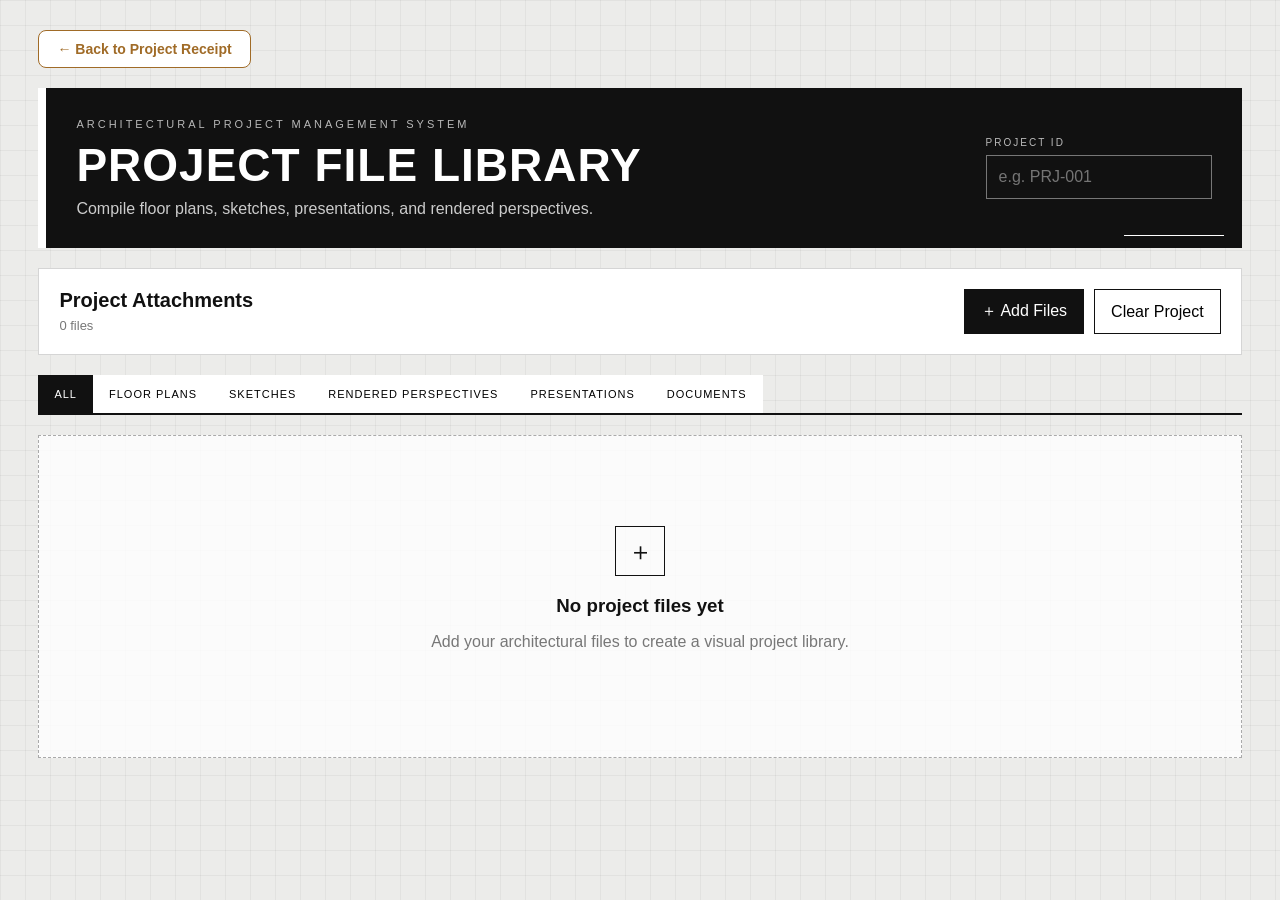
==== project-files.html @ c6e7aed9 "Add files via upload" ====
<!DOCTYPE html>
<html lang="en">
<head>
    <meta charset="UTF-8">
    <meta name="viewport" content="width=device-width, initial-scale=1.0">
    <title>Architectural Project File Viewer</title>
    <link rel="stylesheet" href="project-files.css">
</head>
<body>

<div class="app">

    <!-- BACK TO PROJECT RECEIPT -->
    <button
        type="button"
        class="back-btn"
        onclick="goToProjectReceipt()"
    >
        ← Back to Project Receipt
    </button>

    <header class="topbar">
        <div>
            <div class="eyebrow">ARCHITECTURAL PROJECT MANAGEMENT SYSTEM</div>
            <h1>PROJECT FILE LIBRARY</h1>
            <p>Compile floor plans, sketches, presentations, and rendered perspectives.</p>
        </div>

        <div class="project-box">
            <label>PROJECT ID</label>
            <input id="projectId" type="text" placeholder="e.g. PRJ-001">
        </div>
    </header>

    <section class="toolbar">
        <div>
            <h2>Project Attachments</h2>
            <span id="fileCount">0 files</span>
        </div>
        <div class="toolbar-actions">
            <label class="upload-btn" for="fileInput">＋ Add Files</label>
            <input id="fileInput" type="file"
                   accept=".jpg,.jpeg,.png,.webp,.gif,.pdf,.ppt,.pptx,.doc,.docx"
                   multiple>
            <button id="clearAll" class="danger-btn" type="button">Clear Project</button>
        </div>
    </section>

    <section class="category-bar">
        <button class="filter active" data-filter="all">ALL</button>
        <button class="filter" data-filter="floor-plan">FLOOR PLANS</button>
        <button class="filter" data-filter="sketch">SKETCHES</button>
        <button class="filter" data-filter="rendered">RENDERED PERSPECTIVES</button>
        <button class="filter" data-filter="presentation">PRESENTATIONS</button>
        <button class="filter" data-filter="document">DOCUMENTS</button>
    </section>

    <main>
        <div id="emptyState" class="empty">
            <div class="empty-icon">＋</div>
            <h3>No project files yet</h3>
            <p>Add your architectural files to create a visual project library.</p>
        </div>

        <div id="fileGrid" class="file-grid"></div>
    </main>
</div>

<!-- Viewer -->
<div id="viewer" class="viewer" aria-hidden="true">
    <button id="closeViewer" class="viewer-close" type="button">×</button>

    <div class="viewer-content">
        <div class="viewer-head">
            <div>
                <span id="viewerCategory" class="viewer-category"></span>
                <h2 id="viewerTitle"></h2>
                <small id="viewerInfo"></small>
            </div>
            <div class="viewer-actions">
                <button id="prevFile" type="button">‹</button>
                <span id="viewerPosition">1 / 1</span>
                <button id="nextFile" type="button">›</button>
                <button id="downloadFile" type="button">Download</button>
            </div>
        </div>

        <div id="viewerStage" class="viewer-stage"></div>
    </div>
</div>

<script src="project-files.js"></script>
</body>
</html>
---- project-files.css ----
* {
    box-sizing: border-box;
}

:root {
    --black: #111;
    --dark: #202020;
    --gray: #777;
    --line: #d5d5d5;
    --paper: #fff;
    --background: #ececea;
}

body {
    margin: 0;
    font-family: Arial, Helvetica, sans-serif;
    color: var(--black);
    background:
        linear-gradient(rgba(0,0,0,.045) 1px, transparent 1px),
        linear-gradient(90deg, rgba(0,0,0,.045) 1px, transparent 1px),
        var(--background);
    background-size: 25px 25px;
}
.back-btn {
    display: inline-flex;
    align-items: center;
    gap: 8px;
    margin-bottom: 20px;
    padding: 10px 18px;
    border: 1px solid #a06b27;
    border-radius: 8px;
    background: #ffffff;
    color: #a06b27;
    font-size: 14px;
    font-weight: 600;
    cursor: pointer;
    transition: 0.2s ease;
}

.back-btn:hover {
    background: #a06b27;
    color: #ffffff;
    transform: translateX(-2px);
}

body.viewer-open {
    overflow: hidden;
}

button,
input {
    font: inherit;
}

.app {
    width: min(1400px, 94%);
    margin: 30px auto 60px;
}

.topbar {
    background: var(--black);
    color: white;
    padding: 30px;
    display: flex;
    justify-content: space-between;
    gap: 30px;
    border-left: 8px solid white;
    position: relative;
}

.topbar::after {
    content: "";
    position: absolute;
    right: 18px;
    bottom: 12px;
    width: 100px;
    height: 1px;
    background: white;
}

.eyebrow {
    font-size: 11px;
    letter-spacing: 3px;
    opacity: .7;
}

h1 {
    margin: 8px 0;
    font-size: clamp(25px, 4vw, 46px);
    letter-spacing: 1px;
}

.topbar p {
    margin: 0;
    color: #ccc;
}

.project-box {
    min-width: 210px;
    align-self: center;
}

.project-box label {
    display: block;
    font-size: 10px;
    letter-spacing: 2px;
    margin-bottom: 7px;
    color: #bbb;
}

.project-box input {
    width: 100%;
    padding: 12px;
    background: transparent;
    color: white;
    border: 1px solid #777;
    outline: none;
}

.toolbar {
    margin-top: 20px;
    background: white;
    border: 1px solid var(--line);
    padding: 20px;
    display: flex;
    align-items: center;
    justify-content: space-between;
    gap: 20px;
}

.toolbar h2 {
    margin: 0 0 4px;
    font-size: 20px;
}

.toolbar span {
    color: var(--gray);
    font-size: 13px;
}

.toolbar-actions {
    display: flex;
    gap: 10px;
    flex-wrap: wrap;
}

.upload-btn,
.toolbar button {
    border: 1px solid var(--black);
    padding: 11px 16px;
    cursor: pointer;
    background: white;
}

.upload-btn {
    background: var(--black);
    color: white;
}

.upload-btn:hover {
    background: #444;
}

#fileInput {
    display: none;
}

.danger-btn:hover {
    background: #eee;
}

.category-bar {
    display: flex;
    gap: 0;
    margin: 20px 0;
    overflow-x: auto;
    border-bottom: 2px solid var(--black);
}

.filter {
    border: 0;
    background: white;
    padding: 13px 16px;
    cursor: pointer;
    white-space: nowrap;
    font-size: 11px;
    letter-spacing: 1px;
}

.filter.active,
.filter:hover {
    background: var(--black);
    color: white;
}

.file-grid {
    display: grid;
    grid-template-columns: repeat(auto-fill, minmax(245px, 1fr));
    gap: 18px;
}

.file-card {
    background: white;
    border: 1px solid var(--line);
    min-width: 0;
}

.preview {
    height: 185px;
    background:
        linear-gradient(45deg, #f5f5f5 25%, transparent 25%),
        linear-gradient(-45deg, #f5f5f5 25%, transparent 25%),
        #e8e8e8;
    background-size: 22px 22px;
    background-position: 0 0, 11px 11px;
    display: flex;
    align-items: center;
    justify-content: center;
    overflow: hidden;
    cursor: pointer;
    position: relative;
}

.preview img {
    width: 100%;
    height: 100%;
    object-fit: cover;
}

.file-type {
    font-size: 36px;
    font-weight: 800;
    border: 3px solid var(--black);
    padding: 12px;
    background: white;
}

.file-card-body {
    padding: 14px;
}

.file-category {
    display: inline-block;
    font-size: 9px;
    letter-spacing: 1.5px;
    border-bottom: 1px solid var(--black);
    padding-bottom: 3px;
    margin-bottom: 8px;
}

.file-name {
    margin: 0;
    font-size: 14px;
    line-height: 1.35;
    word-break: break-word;
}

.file-meta {
    color: var(--gray);
    font-size: 11px;
    margin-top: 6px;
}

.card-actions {
    display: flex;
    gap: 7px;
    margin-top: 13px;
}

.card-actions button {
    flex: 1;
    padding: 8px;
    border: 1px solid var(--black);
    background: white;
    cursor: pointer;
    font-size: 10px;
    letter-spacing: 1px;
}

.card-actions button:first-child {
    background: var(--black);
    color: white;
}

.card-actions button:hover {
    opacity: .75;
}

.empty {
    text-align: center;
    padding: 90px 20px;
    background: rgba(255,255,255,.8);
    border: 1px dashed #aaa;
}

.empty-icon {
    width: 50px;
    height: 50px;
    margin: auto;
    border: 1px solid var(--black);
    display: grid;
    place-items: center;
    font-size: 25px;
}

.empty h3 {
    margin-bottom: 5px;
}

.empty p {
    color: var(--gray);
}

/* Viewer */
.viewer {
    display: none;
    position: fixed;
    inset: 0;
    z-index: 1000;
    background: rgba(10,10,10,.96);
    color: white;
    padding: 25px;
}

.viewer.show {
    display: block;
}

.viewer-close {
    position: fixed;
    top: 15px;
    right: 20px;
    width: 45px;
    height: 45px;
    border: 1px solid #777;
    background: #111;
    color: white;
    font-size: 30px;
    cursor: pointer;
    z-index: 10;
}

.viewer-content {
    width: min(1200px, 95%);
    height: 100%;
    margin: auto;
    display: flex;
    flex-direction: column;
}

.viewer-head {
    display: flex;
    justify-content: space-between;
    align-items: center;
    gap: 20px;
    padding: 10px 60px 15px 0;
    border-bottom: 1px solid #444;
}

.viewer-category {
    font-size: 10px;
    letter-spacing: 2px;
    color: #aaa;
}

.viewer-head h2 {
    margin: 5px 0;
    word-break: break-word;
}

.viewer-head small {
    color: #aaa;
}

.viewer-actions {
    display: flex;
    align-items: center;
    gap: 8px;
}

.viewer-actions button {
    background: #111;
    color: white;
    border: 1px solid #666;
    padding: 9px 12px;
    cursor: pointer;
}

.viewer-actions button:hover {
    background: white;
    color: black;
}

.viewer-stage {
    flex: 1;
    min-height: 0;
    padding: 20px 0;
    display: flex;
    justify-content: center;
    align-items: center;
}

.viewer-stage img {
    max-width: 100%;
    max-height: 100%;
    object-fit: contain;
}

.viewer-stage iframe {
    width: 100%;
    height: 100%;
    border: 0;
    background: white;
}

.unsupported {
    text-align: center;
    border: 1px solid #555;
    padding: 50px;
}

@media (max-width: 750px) {
    .topbar,
    .toolbar,
    .viewer-head {
        flex-direction: column;
        align-items: stretch;
    }

    .project-box {
        min-width: 0;
    }

    .toolbar-actions {
        width: 100%;
    }

    .upload-btn,
    .toolbar button {
        flex: 1;
        text-align: center;
    }

    .viewer {
        padding: 12px;
    }

    .viewer-actions {
        justify-content: space-between;
    }

    .viewer-stage {
        padding-top: 10px;
    }
}
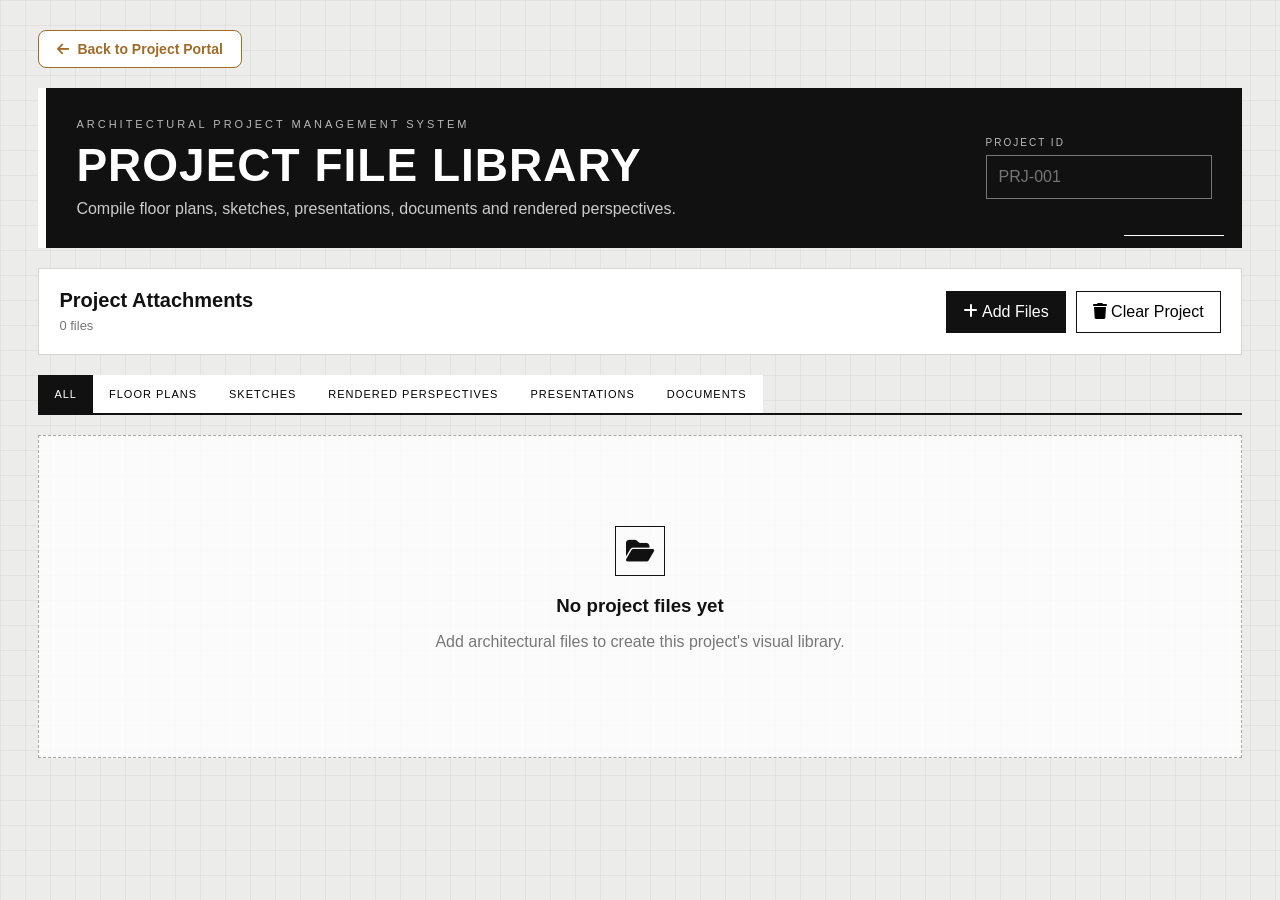
==== commit 2756f546: "Update project-files.html" ====
--- a/project-files.html
+++ b/project-files.html
@@ -1,94 +1,304 @@
 <!DOCTYPE html>
 <html lang="en">
+
 <head>
+
     <meta charset="UTF-8">
-    <meta name="viewport" content="width=device-width, initial-scale=1.0">
-    <title>Architectural Project File Viewer</title>
-    <link rel="stylesheet" href="project-files.css">
+
+    <meta
+        name="viewport"
+        content="width=device-width, initial-scale=1.0"
+    >
+
+    <title>ARCHGEN - Project File Library</title>
+
+    <link
+        rel="stylesheet"
+        href="project-files.css"
+    >
+
+    <link
+        rel="stylesheet"
+        href="https://cdnjs.cloudflare.com/ajax/libs/font-awesome/6.5.2/css/all.min.css"
+    >
+
 </head>
+
 <body>
 
 <div class="app">
 
-    <!-- BACK TO PROJECT RECEIPT -->
+    <!-- BACK -->
+
     <button
         type="button"
         class="back-btn"
-        onclick="goToProjectReceipt()"
-    >
-        ← Back to Project Receipt
+        onclick="goToProjectPortal()"
+    >
+        <i class="fa-solid fa-arrow-left"></i>
+        Back to Project Portal
     </button>
 
+
+    <!-- HEADER -->
+
     <header class="topbar">
+
         <div>
-            <div class="eyebrow">ARCHITECTURAL PROJECT MANAGEMENT SYSTEM</div>
-            <h1>PROJECT FILE LIBRARY</h1>
-            <p>Compile floor plans, sketches, presentations, and rendered perspectives.</p>
-        </div>
+
+            <div class="eyebrow">
+                ARCHITECTURAL PROJECT MANAGEMENT SYSTEM
+            </div>
+
+            <h1>
+                PROJECT FILE LIBRARY
+            </h1>
+
+            <p>
+                Compile floor plans, sketches, presentations,
+                documents and rendered perspectives.
+            </p>
+
+        </div>
+
 
         <div class="project-box">
-            <label>PROJECT ID</label>
-            <input id="projectId" type="text" placeholder="e.g. PRJ-001">
-        </div>
+
+            <label>
+                PROJECT ID
+            </label>
+
+            <input
+                id="projectId"
+                type="text"
+                placeholder="PRJ-001"
+            >
+
+        </div>
+
     </header>
 
+
+    <!-- TOOLBAR -->
+
     <section class="toolbar">
+
         <div>
-            <h2>Project Attachments</h2>
-            <span id="fileCount">0 files</span>
-        </div>
+
+            <h2>
+                Project Attachments
+            </h2>
+
+            <span id="fileCount">
+                0 files
+            </span>
+
+        </div>
+
+
         <div class="toolbar-actions">
-            <label class="upload-btn" for="fileInput">＋ Add Files</label>
-            <input id="fileInput" type="file"
-                   accept=".jpg,.jpeg,.png,.webp,.gif,.pdf,.ppt,.pptx,.doc,.docx"
-                   multiple>
-            <button id="clearAll" class="danger-btn" type="button">Clear Project</button>
-        </div>
+
+            <label
+                class="upload-btn"
+                for="fileInput"
+            >
+                <i class="fa-solid fa-plus"></i>
+                Add Files
+            </label>
+
+
+            <input
+                id="fileInput"
+                type="file"
+                accept=".jpg,.jpeg,.png,.webp,.gif,.pdf,.ppt,.pptx,.doc,.docx"
+                multiple
+            >
+
+
+            <button
+                id="clearAll"
+                class="danger-btn"
+                type="button"
+            >
+                <i class="fa-solid fa-trash"></i>
+                Clear Project
+            </button>
+
+        </div>
+
     </section>
 
+
+    <!-- FILTERS -->
+
     <section class="category-bar">
-        <button class="filter active" data-filter="all">ALL</button>
-        <button class="filter" data-filter="floor-plan">FLOOR PLANS</button>
-        <button class="filter" data-filter="sketch">SKETCHES</button>
-        <button class="filter" data-filter="rendered">RENDERED PERSPECTIVES</button>
-        <button class="filter" data-filter="presentation">PRESENTATIONS</button>
-        <button class="filter" data-filter="document">DOCUMENTS</button>
+
+        <button
+            class="filter active"
+            data-filter="all"
+        >
+            ALL
+        </button>
+
+        <button
+            class="filter"
+            data-filter="floor-plan"
+        >
+            FLOOR PLANS
+        </button>
+
+        <button
+            class="filter"
+            data-filter="sketch"
+        >
+            SKETCHES
+        </button>
+
+        <button
+            class="filter"
+            data-filter="rendered"
+        >
+            RENDERED PERSPECTIVES
+        </button>
+
+        <button
+            class="filter"
+            data-filter="presentation"
+        >
+            PRESENTATIONS
+        </button>
+
+        <button
+            class="filter"
+            data-filter="document"
+        >
+            DOCUMENTS
+        </button>
+
     </section>
 
+
+    <!-- FILES -->
+
     <main>
-        <div id="emptyState" class="empty">
-            <div class="empty-icon">＋</div>
-            <h3>No project files yet</h3>
-            <p>Add your architectural files to create a visual project library.</p>
-        </div>
-
-        <div id="fileGrid" class="file-grid"></div>
+
+        <div
+            id="emptyState"
+            class="empty"
+        >
+
+            <div class="empty-icon">
+                <i class="fa-solid fa-folder-open"></i>
+            </div>
+
+            <h3>
+                No project files yet
+            </h3>
+
+            <p>
+                Add architectural files to create
+                this project's visual library.
+            </p>
+
+        </div>
+
+
+        <div
+            id="fileGrid"
+            class="file-grid"
+        ></div>
+
     </main>
+
 </div>
 
-<!-- Viewer -->
-<div id="viewer" class="viewer" aria-hidden="true">
-    <button id="closeViewer" class="viewer-close" type="button">×</button>
+
+<!-- =====================================================
+     VIEWER
+     ===================================================== -->
+
+<div
+    id="viewer"
+    class="viewer"
+    aria-hidden="true"
+>
+
+    <button
+        id="closeViewer"
+        class="viewer-close"
+        type="button"
+    >
+        ×
+    </button>
+
 
     <div class="viewer-content">
+
         <div class="viewer-head">
+
             <div>
-                <span id="viewerCategory" class="viewer-category"></span>
-                <h2 id="viewerTitle"></h2>
-                <small id="viewerInfo"></small>
+
+                <span
+                    id="viewerCategory"
+                    class="viewer-category"
+                ></span>
+
+                <h2
+                    id="viewerTitle"
+                ></h2>
+
+                <small
+                    id="viewerInfo"
+                ></small>
+
             </div>
+
+
             <div class="viewer-actions">
-                <button id="prevFile" type="button">‹</button>
-                <span id="viewerPosition">1 / 1</span>
-                <button id="nextFile" type="button">›</button>
-                <button id="downloadFile" type="button">Download</button>
+
+                <button
+                    id="prevFile"
+                    type="button"
+                >
+                    ‹
+                </button>
+
+                <span id="viewerPosition">
+                    1 / 1
+                </span>
+
+                <button
+                    id="nextFile"
+                    type="button"
+                >
+                    ›
+                </button>
+
+                <button
+                    id="downloadFile"
+                    type="button"
+                >
+                    <i class="fa-solid fa-download"></i>
+                    Download
+                </button>
+
             </div>
-        </div>
-
-        <div id="viewerStage" class="viewer-stage"></div>
+
+        </div>
+
+
+        <div
+            id="viewerStage"
+            class="viewer-stage"
+        ></div>
+
     </div>
+
 </div>
 
+
 <script src="project-files.js"></script>
+
 </body>
+
 </html>
